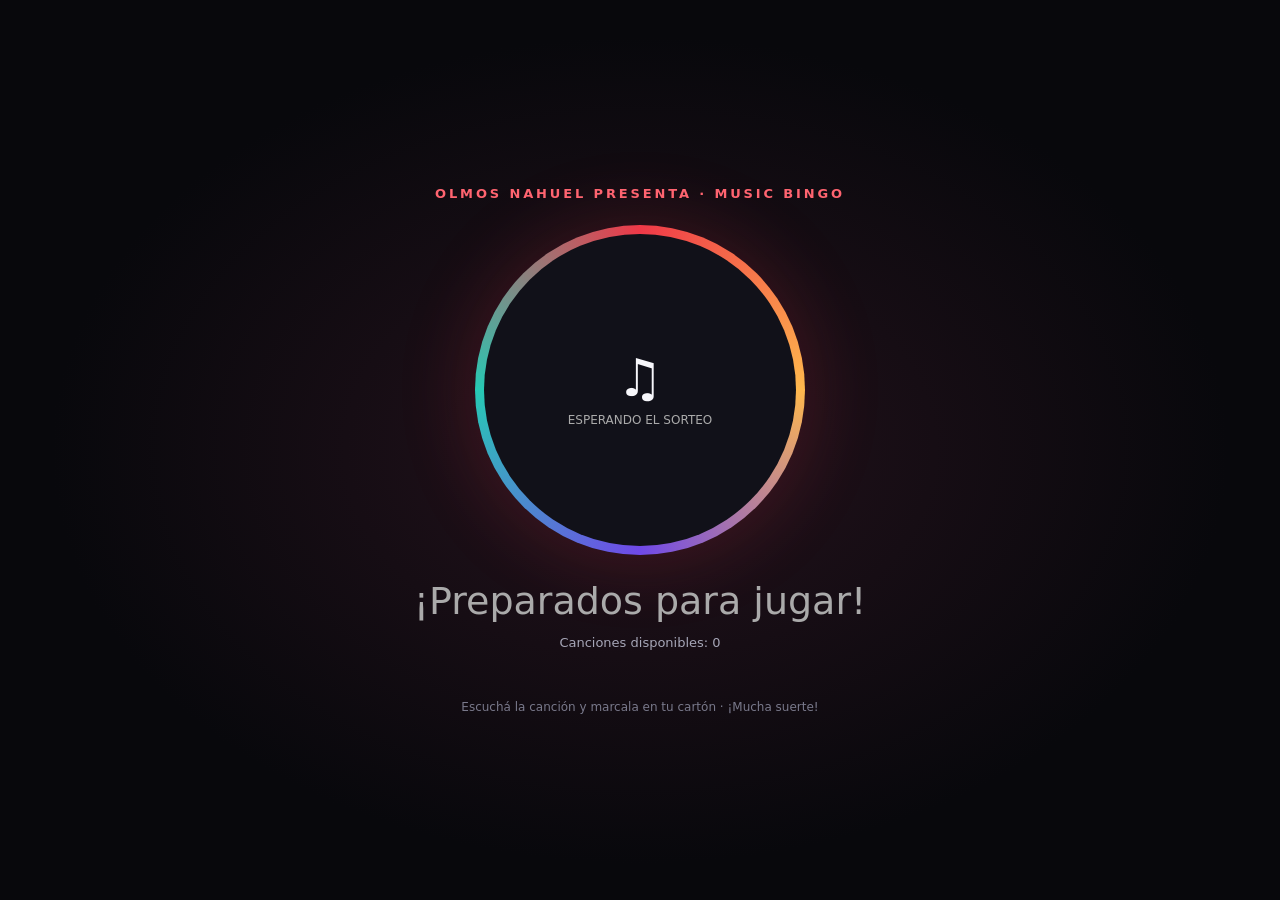
==== public.html @ e4d72422 "chore-c01-foundation-multifile-archive-26-tasks-32-tests" ====
<!doctype html><html lang="es"><head><meta charset="utf-8"><meta name="viewport" content="width=device-width,initial-scale=1"><title>Music Bingo — Pantalla pública</title><style> *{box-sizing:border-box}body{margin:0;background:radial-gradient(ellipse at center,#24121c 0,#08080c 65%);color:#f7f7fb;font:16px system-ui,Arial,sans-serif}.publicmode{min-height:100vh;display:grid;place-items:center;padding:25px;text-align:center}.publicbox{width:min(1100px,100%)}.brand{letter-spacing:.22em;color:#ff6470;font-weight:900;font-size:13px}.stage{margin:24px auto;width:min(330px,65vw);aspect-ratio:1;border-radius:50%;background:conic-gradient(#ef3948,#ffb84d,#7049e8,#27c9b4,#ef3948);padding:9px;box-shadow:0 0 80px #ef394833}.wheel{height:100%;border-radius:50%;background:#111119;display:flex;align-items:center;justify-content:center;flex-direction:column;padding:25px}.disc{font-size:52px}.wheel p{font-size:12px;color:#aaa;margin:5px}.title{font-size:clamp(30px,5vw,68px);line-height:1.08;margin:20px 0 8px}.artist{font-size:clamp(17px,2.4vw,30px);color:#c8c5d3}.hint{margin-top:30px;color:#79798b;font-size:12px}.history{display:flex;justify-content:center;gap:8px;flex-wrap:wrap;margin:20px auto;max-width:900px}.history span{border:1px solid #353543;border-radius:99px;padding:7px 11px;color:#c7c7d5;font-size:12px;background:#ffffff05}.count{color:#a6a6b7;font-size:13px;margin-top:12px}.waiting{color:#aaa;font-size:clamp(22px,3vw,38px);margin:10px}.pop{animation:pop .5s ease-out}@keyframes pop{from{transform:scale(.7);opacity:.3}to{transform:scale(1);opacity:1}}</style></head><body><div class="publicmode"><div class="publicbox"><div class="brand">OLMOS NAHUEL PRESENTA · MUSIC BINGO</div><div class="stage"><div class="wheel"><div class="disc">♫</div><p id="status">ESPERANDO EL SORTEO</p></div></div><div id="waiting" class="waiting">¡Preparados para jugar!</div><div id="result" style="display:none"><div id="title" class="title"></div><div id="artist" class="artist"></div></div><div id="count" class="count">Canciones disponibles: 0</div><div id="history" class="history"></div><div class="hint">Escuchá la canción y marcala en tu cartón · ¡Mucha suerte!</div></div></div><script>function esc(s){return String(s??'').replace(/[&<>"']/g,c=>({'&':'&amp;','<':'&lt;','>':'&gt;','"':'&quot;',"'":'&#39;'}[c]))}function handleState(d){if(!d||d.type!=='state')return;document.getElementById('count').textContent='Canciones disponibles: '+d.remaining+' · Sorteadas: '+d.drawn;const r=d.current;if(r&&r.title){document.getElementById('status').textContent=r.status==='played'?'CANCIÓN REGISTRADA':r.status==='void'?'INCIDENCIA REGISTRADA':'CANCIÓN SORTEADA';document.getElementById('waiting').style.display='none';document.getElementById('result').style.display='block';document.getElementById('title').textContent=r.title;document.getElementById('artist').textContent=r.artist||'Artista no especificado';document.getElementById('result').classList.add('pop')}else{document.getElementById('status').textContent='ESPERANDO EL SORTEO';document.getElementById('waiting').style.display='block';document.getElementById('waiting').textContent='¡Preparados para jugar!';document.getElementById('result').style.display='none'}document.getElementById('history').innerHTML=(d.history||[]).slice(-5).reverse().map(h=>'<span>'+esc(h.title)+'</span>').join('')}var TRANSPORT_KEY='music-bingo-dj-on';var ch=null;try{ch=new BroadcastChannel('music-bingo-dj-on');ch.onmessage=function(e){handleState(e.data)};}catch(e){ch=null;}try{window.addEventListener('storage',function(e){if(!e||e.key!==TRANSPORT_KEY)return;try{handleState(JSON.parse(e.newValue));}catch(_){}});}catch(e){}try{if(window.localStorage){var raw=window.localStorage.getItem(TRANSPORT_KEY);if(raw){handleState(JSON.parse(raw));}}}catch(e){}window.addEventListener('keydown',e=>{if(e.key==='Escape')document.exitFullscreen?.()});</script></body></html>
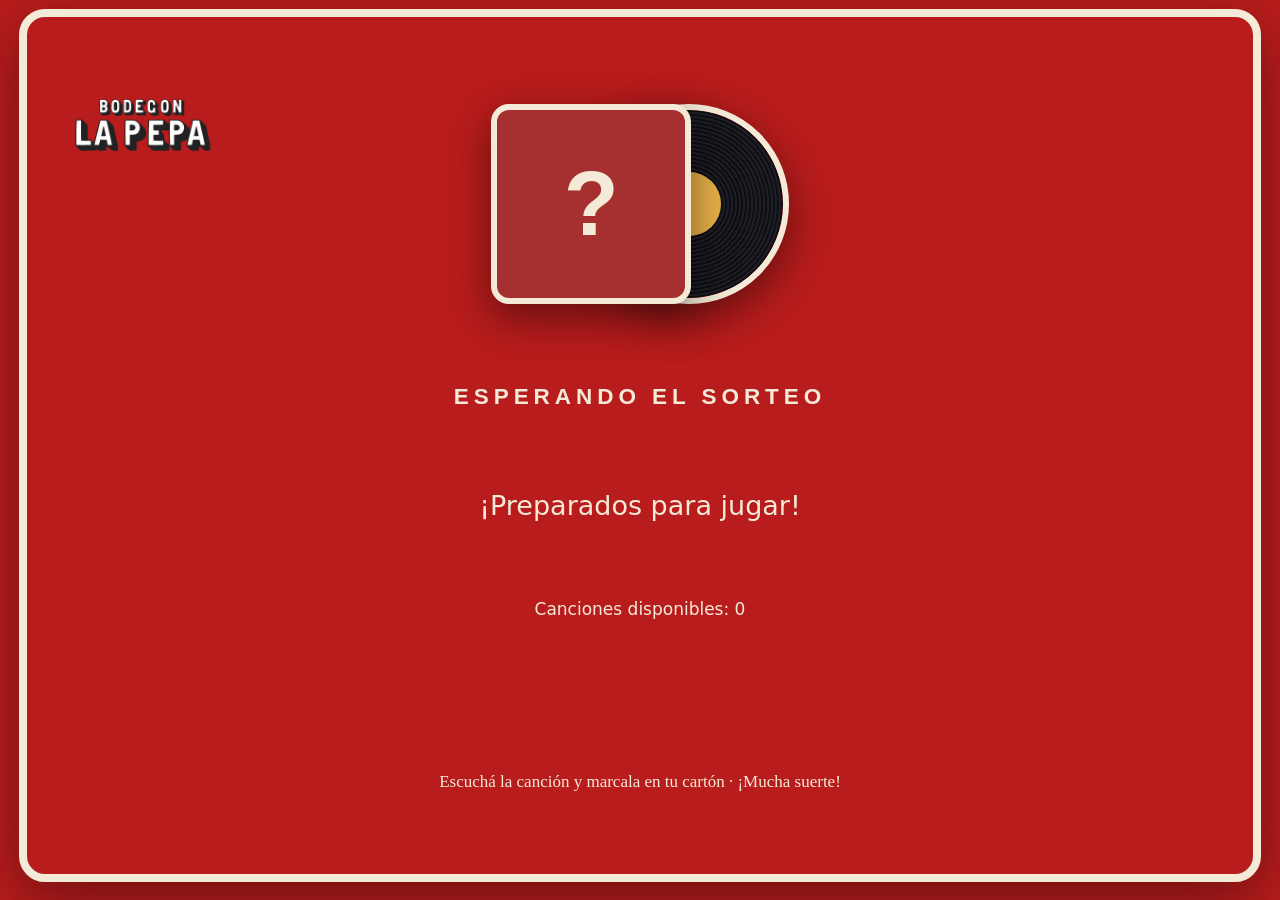
==== commit ea599805: "chore(c-14): archive public-visual-la-pepa - La Pepa reskin + 5 fix rounds, 268 tests" ====
--- a/public.html
+++ b/public.html
@@ -1 +1,62 @@
-<!doctype html><html lang="es"><head><meta charset="utf-8"><meta name="viewport" content="width=device-width,initial-scale=1"><title>Music Bingo — Pantalla pública</title><style> *{box-sizing:border-box}body{margin:0;background:radial-gradient(ellipse at center,#24121c 0,#08080c 65%);color:#f7f7fb;font:16px system-ui,Arial,sans-serif}.publicmode{min-height:100vh;display:grid;place-items:center;padding:25px;text-align:center}.publicbox{width:min(1100px,100%)}.brand{letter-spacing:.22em;color:#ff6470;font-weight:900;font-size:13px}.stage{margin:24px auto;width:min(330px,65vw);aspect-ratio:1;border-radius:50%;background:conic-gradient(#ef3948,#ffb84d,#7049e8,#27c9b4,#ef3948);padding:9px;box-shadow:0 0 80px #ef394833}.wheel{height:100%;border-radius:50%;background:#111119;display:flex;align-items:center;justify-content:center;flex-direction:column;padding:25px}.disc{font-size:52px}.wheel p{font-size:12px;color:#aaa;margin:5px}.title{font-size:clamp(30px,5vw,68px);line-height:1.08;margin:20px 0 8px}.artist{font-size:clamp(17px,2.4vw,30px);color:#c8c5d3}.hint{margin-top:30px;color:#79798b;font-size:12px}.history{display:flex;justify-content:center;gap:8px;flex-wrap:wrap;margin:20px auto;max-width:900px}.history span{border:1px solid #353543;border-radius:99px;padding:7px 11px;color:#c7c7d5;font-size:12px;background:#ffffff05}.count{color:#a6a6b7;font-size:13px;margin-top:12px}.waiting{color:#aaa;font-size:clamp(22px,3vw,38px);margin:10px}.pop{animation:pop .5s ease-out}@keyframes pop{from{transform:scale(.7);opacity:.3}to{transform:scale(1);opacity:1}}</style></head><body><div class="publicmode"><div class="publicbox"><div class="brand">OLMOS NAHUEL PRESENTA · MUSIC BINGO</div><div class="stage"><div class="wheel"><div class="disc">♫</div><p id="status">ESPERANDO EL SORTEO</p></div></div><div id="waiting" class="waiting">¡Preparados para jugar!</div><div id="result" style="display:none"><div id="title" class="title"></div><div id="artist" class="artist"></div></div><div id="count" class="count">Canciones disponibles: 0</div><div id="history" class="history"></div><div class="hint">Escuchá la canción y marcala en tu cartón · ¡Mucha suerte!</div></div></div><script>function esc(s){return String(s??'').replace(/[&<>"']/g,c=>({'&':'&amp;','<':'&lt;','>':'&gt;','"':'&quot;',"'":'&#39;'}[c]))}function handleState(d){if(!d||d.type!=='state')return;document.getElementById('count').textContent='Canciones disponibles: '+d.remaining+' · Sorteadas: '+d.drawn;const r=d.current;if(r&&r.title){document.getElementById('status').textContent=r.status==='played'?'CANCIÓN REGISTRADA':r.status==='void'?'INCIDENCIA REGISTRADA':'CANCIÓN SORTEADA';document.getElementById('waiting').style.display='none';document.getElementById('result').style.display='block';document.getElementById('title').textContent=r.title;document.getElementById('artist').textContent=r.artist||'Artista no especificado';document.getElementById('result').classList.add('pop')}else{document.getElementById('status').textContent='ESPERANDO EL SORTEO';document.getElementById('waiting').style.display='block';document.getElementById('waiting').textContent='¡Preparados para jugar!';document.getElementById('result').style.display='none'}document.getElementById('history').innerHTML=(d.history||[]).slice(-5).reverse().map(h=>'<span>'+esc(h.title)+'</span>').join('')}var TRANSPORT_KEY='music-bingo-dj-on';var ch=null;try{ch=new BroadcastChannel('music-bingo-dj-on');ch.onmessage=function(e){handleState(e.data)};}catch(e){ch=null;}try{window.addEventListener('storage',function(e){if(!e||e.key!==TRANSPORT_KEY)return;try{handleState(JSON.parse(e.newValue));}catch(_){}});}catch(e){}try{if(window.localStorage){var raw=window.localStorage.getItem(TRANSPORT_KEY);if(raw){handleState(JSON.parse(raw));}}}catch(e){}window.addEventListener('keydown',e=>{if(e.key==='Escape')document.exitFullscreen?.()});</script></body></html>+<!doctype html><html lang="es"><head><meta charset="utf-8"><meta name="viewport" content="width=device-width,initial-scale=1"><title>Music Bingo — Pantalla pública</title><style>:root{--pepa-red:#B91C1C;--pepa-cream:#F3EAD8;--pepa-gold:#E8B04B;--pepa-ink:#2B1210}*{box-sizing:border-box}html,body{height:100%}body{margin:0;background:var(--pepa-red);color:var(--pepa-cream);font:16px system-ui,-apple-system,Segoe UI,Roboto,Arial,sans-serif;overflow:hidden}.publicmode{height:100vh;height:100dvh;max-height:100vh;max-height:100dvh;overflow:hidden;display:flex;flex-direction:column;align-items:stretch;padding:1vh 1.5vw;text-align:center}.pepa-frame{position:relative;flex:1;min-height:0;width:100%;height:100%;max-height:97vh;overflow:hidden;display:flex;flex-direction:column;align-items:center;justify-content:space-evenly;border:8px solid var(--pepa-cream);border-radius:26px;padding:clamp(8px,1.2vh,18px) clamp(12px,2.2vw,24px) clamp(8px,1.2vh,18px);background:var(--pepa-red);box-shadow:0 18px 60px #0006}.pepa-logo{position:absolute;top:clamp(8px,1.5vh,16px);left:clamp(10px,1.8vw,20px);z-index:3;isolation:isolate;text-align:left}.pepa-logo img{height:clamp(150px,21vh,240px);max-width:min(420px,30vw);display:block;margin:0}.pepa-logo img[hidden]{display:none!important}.pepa-logo-fallback{display:none;font-family:Impact,'Arial Narrow Bold','Franklin Gothic Heavy',sans-serif;font-weight:900;letter-spacing:.12em;font-size:clamp(22px,3.4vw,40px);color:var(--pepa-cream)}.pepa-stage{position:relative;display:flex;align-items:center;justify-content:center;flex-wrap:nowrap;width:min(500px,90%);margin:clamp(2px,.6vh,8px) auto}.pepa-cover{position:relative;z-index:2;width:min(200px,32vw,24vh);aspect-ratio:1;border-radius:18px;display:grid;place-items:center;font-family:Impact,'Arial Narrow Bold','Franklin Gothic Heavy',sans-serif;font-size:clamp(56px,10vh,96px);font-weight:900;color:var(--pepa-cream);background:hsl(0,55%,42%);border:6px solid var(--pepa-cream);box-shadow:0 14px 44px #0007;flex:none}.pepa-vinyl{position:relative;z-index:1;width:min(200px,32vw,24vh);aspect-ratio:1;flex:none;margin-left:min(-48px,-8vw);border-radius:50%;overflow:hidden;display:flex;flex-direction:column;align-items:center;justify-content:center;gap:6px;border:6px solid var(--pepa-cream);box-shadow:0 14px 44px #0007}.pepa-grooves{position:absolute;inset:0;border-radius:50%;background:repeating-radial-gradient(circle at center,#0e0e13 0 2px,#1e1e27 2px 4px)}.pepa-vinyl .pepa-label{position:relative;z-index:2;width:34%;aspect-ratio:1;border-radius:50%;background:var(--pepa-gold);display:grid;place-items:center;color:var(--pepa-ink);font-weight:900;font-size:clamp(20px,3.5vh,32px)}.status{font-family:Impact,Arial Narrow Bold,Franklin Gothic Heavy,sans-serif;font-weight:900;letter-spacing:.22em;color:var(--pepa-cream);font-size:clamp(16px,2.5vh,30px);margin:clamp(1px,.4vh,5px) 0;min-height:1.2em}.pepa-vinyl.spin .pepa-grooves{animation:pepa-spin 1.1s linear infinite}@keyframes pepa-spin{to{transform:rotate(360deg)}}.title{font-family:Impact,'Arial Narrow Bold','Franklin Gothic Heavy',sans-serif;font-weight:900;font-size:clamp(64px,10.5vh,144px);line-height:1.02;margin:clamp(2px,.5vh,8px) 0 0;color:var(--pepa-cream);max-width:100%;overflow:hidden}.artist{font-family:Impact,'Arial Narrow Bold','Franklin Gothic Heavy',sans-serif;font-weight:900;font-size:clamp(32px,5.2vh,72px);color:var(--pepa-cream);margin:0}.hint{margin-top:clamp(2px,.6vh,8px);color:var(--pepa-cream);font-size:clamp(13px,1.9vh,17px);font-family:'Segoe Print','Comic Sans MS',cursive}.history{display:flex;justify-content:center;gap:8px;flex-wrap:wrap;margin:clamp(2px,.6vh,8px) auto 0;max-width:900px;max-height:10vh;overflow:hidden}.history span{border:1px solid var(--pepa-cream);border-radius:99px;padding:clamp(4px,.8vh,10px) clamp(10px,1.6vw,18px);color:var(--pepa-ink);font-size:clamp(14px,2.1vh,19px);background:var(--pepa-cream)}.count{color:var(--pepa-cream);font-size:clamp(13px,1.9vh,17px);margin-top:clamp(1px,.4vh,6px)}.waiting{color:var(--pepa-cream);font-size:clamp(20px,3vh,36px);margin:clamp(1px,.4vh,6px)}.pop{animation:pop .5s ease-out}@keyframes pop{from{transform:scale(.7);opacity:.3}to{transform:scale(1);opacity:1}}@media (max-width:640px){.pepa-cover,.pepa-vinyl{width:min(150px,38vw,22vh)}.pepa-vinyl{margin-left:min(-32px,-8vw)}}@media (prefers-reduced-motion:reduce){.pepa-vinyl.spin .pepa-grooves{animation:none}.pop{animation:none}}</style></head><body><div class="publicmode"><div class="pepa-frame"><div class="pepa-logo"><img src="assets/logo-la-pepa.png" alt="Bodegón La Pepa" onerror="this.setAttribute('hidden','');this.style.display='none';var f=document.getElementById('pepaLogoFallback');if(f){f.style.display='block';f.removeAttribute('hidden')}"><div id="pepaLogoFallback" class="pepa-logo-fallback" hidden>BODEGÓN LA PEPA</div></div><div class="pepa-stage"><div id="cover" class="pepa-cover" data-cover-for="">?</div><div id="vinyl" class="pepa-vinyl"><div class="pepa-grooves" aria-hidden="true"></div><div class="pepa-label" aria-hidden="true"></div></div></div><div id="status" class="status">ESPERANDO EL SORTEO</div><div id="waiting" class="waiting">¡Preparados para jugar!</div><div id="result" style="display:none"><div id="title" class="title"></div><div id="artist" class="artist"></div></div><div id="count" class="count">Canciones disponibles: 0</div><div id="history" class="history"></div><div id="hint" class="hint">Escuchá la canción y marcala en tu cartón · ¡Mucha suerte!</div></div></div><script>function esc(s){return String(s??'').replace(/[&<>"']/g,c=>({'&':'&amp;','<':'&lt;','>':'&gt;','"':'&quot;',"'":'&#39;'}[c]))}var TRANSPORT_KEY='music-bingo-dj-on';
+var CABIN_MESSAGE='Buscando el tema en cabina…';
+var IDLE_MESSAGE='¡Preparados para jugar!';
+var UPGRADE_MESSAGE='Para ver el sorteo en vivo, abrí esta pantalla en Chrome o Edge actualizado.';
+var lastKey=null;
+function pepaHue(id){var h=0;
+var s=String(id||'');
+for(var i=0;i<s.length;i++){h=((h*31)+s.charCodeAt(i))>>>0;
+}return h%360;
+}function pepaInitial(title){var t=String(title||'').trim();
+for(var i=0;i<t.length;i++){var c=t.charAt(i);
+if(/[A-Za-z0-9ÁÉÍÓÚÜÑáéíóúüñ]/.test(c)){return c.toUpperCase();
+}}return '?';
+}function coverForInline(song){var id=song&&song.id?String(song.id):'';
+var ti=song&&song.title?String(song.title):'';
+var hue=pepaHue(id||ti||'pepa');
+return {hue:hue,background:'hsl('+hue+',55%,42%)',initial:pepaInitial(ti)};}function setSpin(on){try{var v=document.getElementById('vinyl');
+if(!v||!v.classList){return;
+}if(on){if(v.classList.add){v.classList.add('spin');
+}}else{if(v.classList.remove){v.classList.remove('spin');
+}}}catch(_){}}function paintCover(song){try{var c=document.getElementById('cover');
+if(!c){return;
+}var d=coverForInline(song||{});
+c.textContent=d.initial;
+try{c.style.background=d.background;
+}catch(_){}try{if(c.setAttribute){c.setAttribute('data-cover-for',(song&&song.id)?String(song.id):'');
+}}catch(_){}}catch(_){}}function phaseOf(d){return d.phase||(d.current&&d.current.title?'reveal':'idle');
+}function renderKey(d,phase){var c=d.current||{};return phase+'|'+(c.id||c.title||'')+'|'+(d.remaining||0)+'/'+(d.drawn||0)+'|'+JSON.stringify((d.history||[]).map(function(h){return [h.title,h.status];
+}));
+}function handleState(d){if(!d||d.type!=='state')return;
+var phase=phaseOf(d);
+var key=renderKey(d,phase);
+if(key===lastKey)return;lastKey=key;document.getElementById('count').textContent='Canciones disponibles: '+d.remaining+' · Sorteadas: '+d.drawn;document.getElementById('history').innerHTML=(d.history||[]).slice(-5).reverse().map(function(h){return '<span>'+esc(h.title)+'</span>';
+}).join('');
+if(phase==='spinning'){document.getElementById('status').textContent='SORTEANDO…';
+var w=document.getElementById('waiting');
+w.style.display='block';w.textContent=CABIN_MESSAGE;document.getElementById('result').style.display='none';setSpin(true);
+paintCover(null);
+}else if(phase==='reveal'&&d.current&&d.current.title){document.getElementById('status').textContent='';document.getElementById('waiting').style.display='none';document.getElementById('result').style.display='block';document.getElementById('title').textContent=d.current.title;document.getElementById('artist').textContent=d.current.artist||'Artista no especificado';document.getElementById('result').classList.add('pop');
+setSpin(false);
+paintCover(d.current);
+}else{document.getElementById('status').textContent='ESPERANDO EL SORTEO';
+var w2=document.getElementById('waiting');
+w2.style.display='block';w2.textContent=IDLE_MESSAGE;document.getElementById('result').style.display='none';setSpin(false);
+paintCover(null);
+}}var ch=null;
+var hasBC=false;
+try{ch=new BroadcastChannel('music-bingo-dj-on');
+ch.onmessage=function(e){handleState(e.data);
+};hasBC=true;
+}catch(e){ch=null;
+}var hasStore=false;
+try{hasStore=!!(window.localStorage);
+}catch(e){}if(!hasBC&&!hasStore){try{document.getElementById('hint').textContent=UPGRADE_MESSAGE;
+}catch(e){}}try{window.addEventListener('storage',function(e){if(!e||e.key!==TRANSPORT_KEY)return;
+try{handleState(JSON.parse(e.newValue));
+}catch(_){}});
+}catch(e){}try{if(window.localStorage){var raw=window.localStorage.getItem(TRANSPORT_KEY);
+if(raw){handleState(JSON.parse(raw));
+}}}catch(e){}window.addEventListener('keydown',function(e){if(e.key==='Escape'&&document.exitFullscreen){document.exitFullscreen();
+}});
+</script></body></html>
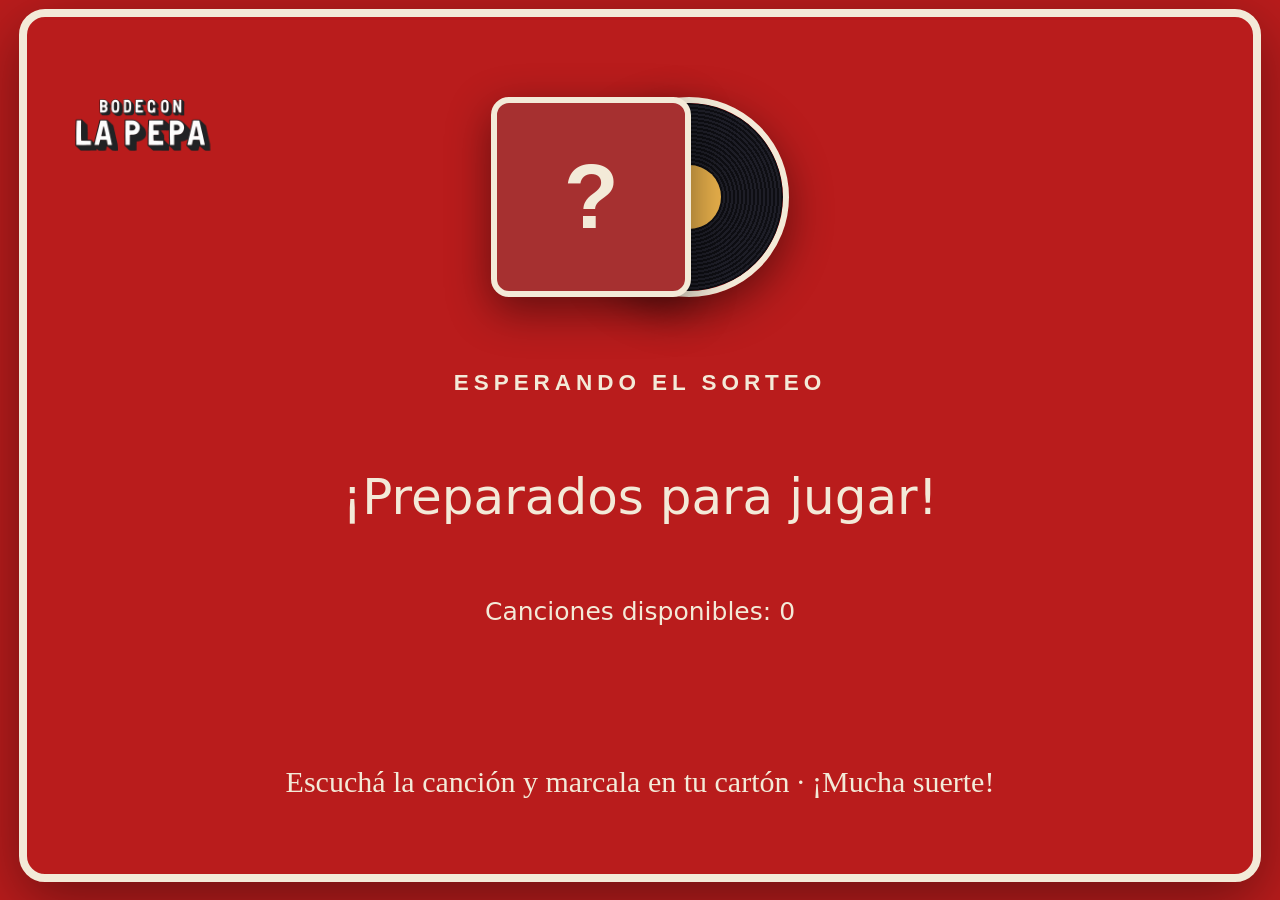
==== commit 32be569a: "Final v1 con servidor node" ====
--- a/public.html
+++ b/public.html
@@ -1,62 +1,482 @@
-<!doctype html><html lang="es"><head><meta charset="utf-8"><meta name="viewport" content="width=device-width,initial-scale=1"><title>Music Bingo — Pantalla pública</title><style>:root{--pepa-red:#B91C1C;--pepa-cream:#F3EAD8;--pepa-gold:#E8B04B;--pepa-ink:#2B1210}*{box-sizing:border-box}html,body{height:100%}body{margin:0;background:var(--pepa-red);color:var(--pepa-cream);font:16px system-ui,-apple-system,Segoe UI,Roboto,Arial,sans-serif;overflow:hidden}.publicmode{height:100vh;height:100dvh;max-height:100vh;max-height:100dvh;overflow:hidden;display:flex;flex-direction:column;align-items:stretch;padding:1vh 1.5vw;text-align:center}.pepa-frame{position:relative;flex:1;min-height:0;width:100%;height:100%;max-height:97vh;overflow:hidden;display:flex;flex-direction:column;align-items:center;justify-content:space-evenly;border:8px solid var(--pepa-cream);border-radius:26px;padding:clamp(8px,1.2vh,18px) clamp(12px,2.2vw,24px) clamp(8px,1.2vh,18px);background:var(--pepa-red);box-shadow:0 18px 60px #0006}.pepa-logo{position:absolute;top:clamp(8px,1.5vh,16px);left:clamp(10px,1.8vw,20px);z-index:3;isolation:isolate;text-align:left}.pepa-logo img{height:clamp(150px,21vh,240px);max-width:min(420px,30vw);display:block;margin:0}.pepa-logo img[hidden]{display:none!important}.pepa-logo-fallback{display:none;font-family:Impact,'Arial Narrow Bold','Franklin Gothic Heavy',sans-serif;font-weight:900;letter-spacing:.12em;font-size:clamp(22px,3.4vw,40px);color:var(--pepa-cream)}.pepa-stage{position:relative;display:flex;align-items:center;justify-content:center;flex-wrap:nowrap;width:min(500px,90%);margin:clamp(2px,.6vh,8px) auto}.pepa-cover{position:relative;z-index:2;width:min(200px,32vw,24vh);aspect-ratio:1;border-radius:18px;display:grid;place-items:center;font-family:Impact,'Arial Narrow Bold','Franklin Gothic Heavy',sans-serif;font-size:clamp(56px,10vh,96px);font-weight:900;color:var(--pepa-cream);background:hsl(0,55%,42%);border:6px solid var(--pepa-cream);box-shadow:0 14px 44px #0007;flex:none}.pepa-vinyl{position:relative;z-index:1;width:min(200px,32vw,24vh);aspect-ratio:1;flex:none;margin-left:min(-48px,-8vw);border-radius:50%;overflow:hidden;display:flex;flex-direction:column;align-items:center;justify-content:center;gap:6px;border:6px solid var(--pepa-cream);box-shadow:0 14px 44px #0007}.pepa-grooves{position:absolute;inset:0;border-radius:50%;background:repeating-radial-gradient(circle at center,#0e0e13 0 2px,#1e1e27 2px 4px)}.pepa-vinyl .pepa-label{position:relative;z-index:2;width:34%;aspect-ratio:1;border-radius:50%;background:var(--pepa-gold);display:grid;place-items:center;color:var(--pepa-ink);font-weight:900;font-size:clamp(20px,3.5vh,32px)}.status{font-family:Impact,Arial Narrow Bold,Franklin Gothic Heavy,sans-serif;font-weight:900;letter-spacing:.22em;color:var(--pepa-cream);font-size:clamp(16px,2.5vh,30px);margin:clamp(1px,.4vh,5px) 0;min-height:1.2em}.pepa-vinyl.spin .pepa-grooves{animation:pepa-spin 1.1s linear infinite}@keyframes pepa-spin{to{transform:rotate(360deg)}}.title{font-family:Impact,'Arial Narrow Bold','Franklin Gothic Heavy',sans-serif;font-weight:900;font-size:clamp(64px,10.5vh,144px);line-height:1.02;margin:clamp(2px,.5vh,8px) 0 0;color:var(--pepa-cream);max-width:100%;overflow:hidden}.artist{font-family:Impact,'Arial Narrow Bold','Franklin Gothic Heavy',sans-serif;font-weight:900;font-size:clamp(32px,5.2vh,72px);color:var(--pepa-cream);margin:0}.hint{margin-top:clamp(2px,.6vh,8px);color:var(--pepa-cream);font-size:clamp(13px,1.9vh,17px);font-family:'Segoe Print','Comic Sans MS',cursive}.history{display:flex;justify-content:center;gap:8px;flex-wrap:wrap;margin:clamp(2px,.6vh,8px) auto 0;max-width:900px;max-height:10vh;overflow:hidden}.history span{border:1px solid var(--pepa-cream);border-radius:99px;padding:clamp(4px,.8vh,10px) clamp(10px,1.6vw,18px);color:var(--pepa-ink);font-size:clamp(14px,2.1vh,19px);background:var(--pepa-cream)}.count{color:var(--pepa-cream);font-size:clamp(13px,1.9vh,17px);margin-top:clamp(1px,.4vh,6px)}.waiting{color:var(--pepa-cream);font-size:clamp(20px,3vh,36px);margin:clamp(1px,.4vh,6px)}.pop{animation:pop .5s ease-out}@keyframes pop{from{transform:scale(.7);opacity:.3}to{transform:scale(1);opacity:1}}@media (max-width:640px){.pepa-cover,.pepa-vinyl{width:min(150px,38vw,22vh)}.pepa-vinyl{margin-left:min(-32px,-8vw)}}@media (prefers-reduced-motion:reduce){.pepa-vinyl.spin .pepa-grooves{animation:none}.pop{animation:none}}</style></head><body><div class="publicmode"><div class="pepa-frame"><div class="pepa-logo"><img src="assets/logo-la-pepa.png" alt="Bodegón La Pepa" onerror="this.setAttribute('hidden','');this.style.display='none';var f=document.getElementById('pepaLogoFallback');if(f){f.style.display='block';f.removeAttribute('hidden')}"><div id="pepaLogoFallback" class="pepa-logo-fallback" hidden>BODEGÓN LA PEPA</div></div><div class="pepa-stage"><div id="cover" class="pepa-cover" data-cover-for="">?</div><div id="vinyl" class="pepa-vinyl"><div class="pepa-grooves" aria-hidden="true"></div><div class="pepa-label" aria-hidden="true"></div></div></div><div id="status" class="status">ESPERANDO EL SORTEO</div><div id="waiting" class="waiting">¡Preparados para jugar!</div><div id="result" style="display:none"><div id="title" class="title"></div><div id="artist" class="artist"></div></div><div id="count" class="count">Canciones disponibles: 0</div><div id="history" class="history"></div><div id="hint" class="hint">Escuchá la canción y marcala en tu cartón · ¡Mucha suerte!</div></div></div><script>function esc(s){return String(s??'').replace(/[&<>"']/g,c=>({'&':'&amp;','<':'&lt;','>':'&gt;','"':'&quot;',"'":'&#39;'}[c]))}var TRANSPORT_KEY='music-bingo-dj-on';
-var CABIN_MESSAGE='Buscando el tema en cabina…';
-var IDLE_MESSAGE='¡Preparados para jugar!';
-var UPGRADE_MESSAGE='Para ver el sorteo en vivo, abrí esta pantalla en Chrome o Edge actualizado.';
-var lastKey=null;
-function pepaHue(id){var h=0;
-var s=String(id||'');
-for(var i=0;i<s.length;i++){h=((h*31)+s.charCodeAt(i))>>>0;
-}return h%360;
-}function pepaInitial(title){var t=String(title||'').trim();
-for(var i=0;i<t.length;i++){var c=t.charAt(i);
-if(/[A-Za-z0-9ÁÉÍÓÚÜÑáéíóúüñ]/.test(c)){return c.toUpperCase();
-}}return '?';
-}function coverForInline(song){var id=song&&song.id?String(song.id):'';
-var ti=song&&song.title?String(song.title):'';
-var hue=pepaHue(id||ti||'pepa');
-return {hue:hue,background:'hsl('+hue+',55%,42%)',initial:pepaInitial(ti)};}function setSpin(on){try{var v=document.getElementById('vinyl');
-if(!v||!v.classList){return;
-}if(on){if(v.classList.add){v.classList.add('spin');
-}}else{if(v.classList.remove){v.classList.remove('spin');
-}}}catch(_){}}function paintCover(song){try{var c=document.getElementById('cover');
-if(!c){return;
-}var d=coverForInline(song||{});
-c.textContent=d.initial;
-try{c.style.background=d.background;
-}catch(_){}try{if(c.setAttribute){c.setAttribute('data-cover-for',(song&&song.id)?String(song.id):'');
-}}catch(_){}}catch(_){}}function phaseOf(d){return d.phase||(d.current&&d.current.title?'reveal':'idle');
-}function renderKey(d,phase){var c=d.current||{};return phase+'|'+(c.id||c.title||'')+'|'+(d.remaining||0)+'/'+(d.drawn||0)+'|'+JSON.stringify((d.history||[]).map(function(h){return [h.title,h.status];
-}));
-}function handleState(d){if(!d||d.type!=='state')return;
-var phase=phaseOf(d);
-var key=renderKey(d,phase);
-if(key===lastKey)return;lastKey=key;document.getElementById('count').textContent='Canciones disponibles: '+d.remaining+' · Sorteadas: '+d.drawn;document.getElementById('history').innerHTML=(d.history||[]).slice(-5).reverse().map(function(h){return '<span>'+esc(h.title)+'</span>';
-}).join('');
-if(phase==='spinning'){document.getElementById('status').textContent='SORTEANDO…';
-var w=document.getElementById('waiting');
-w.style.display='block';w.textContent=CABIN_MESSAGE;document.getElementById('result').style.display='none';setSpin(true);
-paintCover(null);
-}else if(phase==='reveal'&&d.current&&d.current.title){document.getElementById('status').textContent='';document.getElementById('waiting').style.display='none';document.getElementById('result').style.display='block';document.getElementById('title').textContent=d.current.title;document.getElementById('artist').textContent=d.current.artist||'Artista no especificado';document.getElementById('result').classList.add('pop');
-setSpin(false);
-paintCover(d.current);
-}else{document.getElementById('status').textContent='ESPERANDO EL SORTEO';
-var w2=document.getElementById('waiting');
-w2.style.display='block';w2.textContent=IDLE_MESSAGE;document.getElementById('result').style.display='none';setSpin(false);
-paintCover(null);
-}}var ch=null;
-var hasBC=false;
-try{ch=new BroadcastChannel('music-bingo-dj-on');
-ch.onmessage=function(e){handleState(e.data);
-};hasBC=true;
-}catch(e){ch=null;
-}var hasStore=false;
-try{hasStore=!!(window.localStorage);
-}catch(e){}if(!hasBC&&!hasStore){try{document.getElementById('hint').textContent=UPGRADE_MESSAGE;
-}catch(e){}}try{window.addEventListener('storage',function(e){if(!e||e.key!==TRANSPORT_KEY)return;
-try{handleState(JSON.parse(e.newValue));
-}catch(_){}});
-}catch(e){}try{if(window.localStorage){var raw=window.localStorage.getItem(TRANSPORT_KEY);
-if(raw){handleState(JSON.parse(raw));
-}}}catch(e){}window.addEventListener('keydown',function(e){if(e.key==='Escape'&&document.exitFullscreen){document.exitFullscreen();
-}});
-</script></body></html>+<!doctype html>
+<html lang="es">
+
+<head>
+    <meta charset="utf-8">
+    <meta name="viewport" content="width=device-width,initial-scale=1">
+    <title>Music Bingo — Pantalla pública</title>
+    <style>
+        :root {
+            --pepa-red: #B91C1C;
+            --pepa-cream: #F3EAD8;
+            --pepa-gold: #E8B04B;
+            --pepa-ink: #2B1210
+        }
+
+        * {
+            box-sizing: border-box
+        }
+
+        html,
+        body {
+            height: 100%
+        }
+
+        body {
+            margin: 0;
+            background: var(--pepa-red);
+            color: var(--pepa-cream);
+            font: 16px system-ui, -apple-system, Segoe UI, Roboto, Arial, sans-serif;
+            overflow: hidden
+        }
+
+        .publicmode {
+            height: 100vh;
+            height: 100dvh;
+            max-height: 100vh;
+            max-height: 100dvh;
+            overflow: hidden;
+            display: flex;
+            flex-direction: column;
+            align-items: stretch;
+            padding: 1vh 1.5vw;
+            text-align: center
+        }
+
+        .pepa-frame {
+            position: relative;
+            flex: 1;
+            min-height: 0;
+            width: 100%;
+            height: 100%;
+            max-height: 97vh;
+            overflow: hidden;
+            display: flex;
+            flex-direction: column;
+            align-items: center;
+            justify-content: space-evenly;
+            border: 8px solid var(--pepa-cream);
+            border-radius: 26px;
+            padding: clamp(8px, 1.2vh, 18px) clamp(12px, 2.2vw, 24px) clamp(8px, 1.2vh, 18px);
+            background: var(--pepa-red);
+            box-shadow: 0 18px 60px #0006
+        }
+
+        .pepa-logo {
+            position: absolute;
+            top: clamp(8px, 1.5vh, 16px);
+            left: clamp(10px, 1.8vw, 20px);
+            z-index: 3;
+            isolation: isolate;
+            text-align: left
+        }
+
+        .pepa-logo img {
+            height: clamp(150px, 21vh, 240px);
+            max-width: min(420px, 30vw);
+            display: block;
+            margin: 0
+        }
+
+        .pepa-logo img[hidden] {
+            display: none !important
+        }
+
+        .pepa-logo-fallback {
+            display: none;
+            font-family: Impact, 'Arial Narrow Bold', 'Franklin Gothic Heavy', sans-serif;
+            font-weight: 900;
+            letter-spacing: .12em;
+            font-size: clamp(22px, 3.4vw, 40px);
+            color: var(--pepa-cream)
+        }
+
+        .pepa-stage {
+            position: relative;
+            display: flex;
+            align-items: center;
+            justify-content: center;
+            flex-wrap: nowrap;
+            width: min(500px, 90%);
+            margin: clamp(2px, .6vh, 8px) auto
+        }
+
+        .pepa-cover {
+            position: relative;
+            z-index: 2;
+            width: min(200px, 32vw, 24vh);
+            aspect-ratio: 1;
+            border-radius: 18px;
+            display: grid;
+            place-items: center;
+            font-family: Impact, 'Arial Narrow Bold', 'Franklin Gothic Heavy', sans-serif;
+            font-size: clamp(56px, 10vh, 96px);
+            font-weight: 900;
+            color: var(--pepa-cream);
+            background: hsl(0, 55%, 42%);
+            border: 6px solid var(--pepa-cream);
+            box-shadow: 0 14px 44px #0007;
+            flex: none
+        }
+
+        .pepa-cover img {
+            width: 100%;
+            height: 100%;
+            object-fit: cover;
+            border-radius: 12px;
+            display: block
+        }
+
+        .pepa-vinyl {
+            position: relative;
+            z-index: 1;
+            width: min(200px, 32vw, 24vh);
+            aspect-ratio: 1;
+            flex: none;
+            margin-left: min(-48px, -8vw);
+            border-radius: 50%;
+            overflow: hidden;
+            display: flex;
+            flex-direction: column;
+            align-items: center;
+            justify-content: center;
+            gap: 6px;
+            border: 6px solid var(--pepa-cream);
+            box-shadow: 0 14px 44px #0007
+        }
+
+        .pepa-grooves {
+            position: absolute;
+            inset: 0;
+            border-radius: 50%;
+            background: repeating-radial-gradient(circle at center, #0e0e13 0 2px, #1e1e27 2px 4px)
+        }
+
+        .pepa-vinyl .pepa-label {
+            position: relative;
+            z-index: 2;
+            width: 34%;
+            aspect-ratio: 1;
+            border-radius: 50%;
+            background: var(--pepa-gold);
+            display: grid;
+            place-items: center;
+            color: var(--pepa-ink);
+            font-weight: 900;
+            font-size: clamp(20px, 3.5vh, 32px)
+        }
+
+        .status {
+            font-family: Impact, Arial Narrow Bold, Franklin Gothic Heavy, sans-serif;
+            font-weight: 900;
+            letter-spacing: .22em;
+            color: var(--pepa-cream);
+            font-size: clamp(16px, 2.5vh, 30px);
+            margin: clamp(1px, .4vh, 5px) 0;
+            min-height: 1.2em
+        }
+
+        .pepa-vinyl.spin .pepa-grooves {
+            animation: pepa-spin 1.1s linear infinite
+        }
+
+        @keyframes pepa-spin {
+            to {
+                transform: rotate(360deg)
+            }
+        }
+
+        .title {
+            font-family: Impact, 'Arial Narrow Bold', 'Franklin Gothic Heavy', sans-serif;
+            font-weight: 900;
+            font-size: clamp(64px, 10.5vh, 144px);
+            line-height: 1.02;
+            margin: clamp(2px, .5vh, 8px) 0 0;
+            color: var(--pepa-cream);
+            max-width: 100%;
+            overflow: hidden
+        }
+
+        .artist {
+            font-family: Impact, 'Arial Narrow Bold', 'Franklin Gothic Heavy', sans-serif;
+            font-weight: 900;
+            font-size: clamp(32px, 5.2vh, 72px);
+            color: var(--pepa-cream);
+            margin: 0
+        }
+
+        .hint {
+            margin-top: clamp(2px, .6vh, 8px);
+            color: var(--pepa-cream);
+            font-size: clamp(30px, 1.9vh, 17px);
+            font-family: 'Segoe Print', 'Comic Sans MS', cursive
+        }
+
+        .history {
+            display: flex;
+            justify-content: center;
+            gap: 8px;
+            flex-wrap: wrap;
+            margin: clamp(2px, .6vh, 8px) auto 0;
+            max-width: 900px;
+            max-height: 10vh;
+            overflow: hidden
+        }
+
+        .history span {
+            border: 1px solid var(--pepa-cream);
+            border-radius: 99px;
+            padding: clamp(4px, .8vh, 10px) clamp(10px, 1.6vw, 18px);
+            color: var(--pepa-ink);
+            font-size: clamp(14px, 2.1vh, 19px);
+            background: var(--pepa-cream)
+        }
+
+        .count {
+            color: var(--pepa-cream);
+            font-size: clamp(25px, 1.9vh, 17px);
+            margin-top: clamp(1px, .4vh, 6px)
+        }
+
+        .waiting {
+            color: var(--pepa-cream);
+            font-size: clamp(50px, 3vh, 36px);
+            margin: clamp(1px, .4vh, 6px)
+        }
+
+        .pop {
+            animation: pop .5s ease-out
+        }
+
+        @keyframes pop {
+            from {
+                transform: scale(.7);
+                opacity: .3
+            }
+
+            to {
+                transform: scale(1);
+                opacity: 1
+            }
+        }
+
+        .waiting.scrolling {
+            min-height: 1.4em;
+            overflow: hidden
+        }
+
+        .waiting.step {
+            animation: pepa-scroll-step .45s ease
+        }
+
+        @keyframes pepa-scroll-step {
+            from {
+                transform: translateY(60%);
+                opacity: 0
+            }
+
+            to {
+                transform: translateY(0);
+                opacity: 1
+            }
+        }
+
+        @media (max-width:640px) {
+
+            .pepa-cover,
+            .pepa-vinyl {
+                width: min(150px, 38vw, 22vh)
+            }
+
+            .pepa-vinyl {
+                margin-left: min(-32px, -8vw)
+            }
+        }
+
+        @media (prefers-reduced-motion:reduce) {
+            .pepa-vinyl.spin .pepa-grooves {
+                animation: none
+            }
+
+            .pop {
+                animation: none
+            }
+
+            .waiting.step {
+                animation: none
+            }
+        }
+    </style>
+</head>
+
+<body>
+    <div class="publicmode">
+        <div class="pepa-frame">
+            <div class="pepa-logo"><img src="assets/logo-la-pepa.png" alt="Bodegón La Pepa"
+                    onerror="this.setAttribute('hidden','');this.style.display='none';var f=document.getElementById('pepaLogoFallback');if(f){f.style.display='block';f.removeAttribute('hidden')}">
+                <div id="pepaLogoFallback" class="pepa-logo-fallback" hidden>BODEGÓN LA PEPA</div>
+            </div>
+            <div class="pepa-stage">
+                <div id="cover" class="pepa-cover" data-cover-for="">?</div>
+                <div id="vinyl" class="pepa-vinyl">
+                    <div class="pepa-grooves" aria-hidden="true"></div>
+                    <div class="pepa-label" aria-hidden="true"></div>
+                </div>
+            </div>
+            <div id="status" class="status">ESPERANDO EL SORTEO</div>
+            <div id="waiting" class="waiting">¡Preparados para jugar!</div>
+            <div id="result" style="display:none">
+                <div id="title" class="title"></div>
+                <div id="artist" class="artist"></div>
+            </div>
+            <div id="count" class="count">Canciones disponibles: 0</div>
+            <div id="history" class="history"></div>
+            <div id="hint" class="hint">Escuchá la canción y marcala en tu cartón · ¡Mucha suerte!</div>
+        </div>
+    </div>
+    <script>function esc(s) { return String(s ?? '').replace(/[&<>"']/g, c => ({ '&': '&amp;', '<': '&lt;', '>': '&gt;', '"': '&quot;', "'": '&#39;' }[c])) } var TRANSPORT_KEY = 'music-bingo-dj-on';
+        var CABIN_MESSAGE = 'Buscando el tema en cabina…';
+        var GATE_MESSAGE = 'En cabina… esperando al DJ';
+        var IDLE_MESSAGE = '¡Preparados para jugar!';
+        var UPGRADE_MESSAGE = 'Para ver el sorteo en vivo, abrí esta pantalla en Chrome o Edge actualizado.';
+        var lastKey = null;
+        function pepaHue(id) {
+            var h = 0;
+            var s = String(id || '');
+            for (var i = 0; i < s.length; i++) {
+                h = ((h * 31) + s.charCodeAt(i)) >>> 0;
+            } return h % 360;
+        } function pepaInitial(title) {
+            var t = String(title || '').trim();
+            for (var i = 0; i < t.length; i++) {
+                var c = t.charAt(i);
+                if (/[A-Za-z0-9ÁÉÍÓÚÜÑáéíóúüñ]/.test(c)) {
+                    return c.toUpperCase();
+                }
+            } return '?';
+        } function coverUrlOfInline(song) { var u = song && song.coverUrl; if (typeof u !== 'string') return null; u = u.replace(/^\s+|\s+$/g, ''); return u ? u : null; } function coverForInline(song) { var id = song && song.id ? String(song.id) : ''; var ti = song && song.title ? String(song.title) : ''; var hue = pepaHue(id || ti || 'pepa'); var base = { hue: hue, background: 'hsl(' + hue + ',55%,42%)', initial: pepaInitial(ti) }; var src = coverUrlOfInline(song); if (src) { base.kind = 'image'; base.src = src; return base; } base.kind = 'placeholder'; return base; } function setSpin(on) {
+            try {
+                var v = document.getElementById('vinyl');
+                if (!v || !v.classList) {
+                    return;
+                } if (on) {
+                    if (v.classList.add) {
+                        v.classList.add('spin');
+                    }
+                } else {
+                    if (v.classList.remove) {
+                        v.classList.remove('spin');
+                    }
+                }
+            } catch (_) { }
+        } function paintCoverPlaceholder(c, d) { try { c.innerHTML = ''; } catch (_) { } try { c.textContent = d.initial; } catch (_) { } try { c.style.background = d.background; } catch (_) { } } function paintCover(song) {
+            try {
+                var c = document.getElementById('cover');
+                if (!c) {
+                    return;
+                } var d = coverForInline(song || {});
+                try {
+                    if (c.setAttribute) {
+                        c.setAttribute('data-cover-for', (song && song.id) ? String(song.id) : '');
+                    }
+                } catch (_) { } if (d && d.kind === 'image' && d.src) {
+                    try {
+                        c.style.background = d.background;
+                    } catch (_) { } try {
+                        c.innerHTML = '';
+                    } catch (_) { } try {
+                        var im = document.createElement('img'); im.src = d.src; im.alt = '';
+                        try {
+                            im.setAttribute('data-cover-img', '1');
+                        } catch (_) { } im.onerror = function () { try { var cc = document.getElementById('cover'); if (cc) paintCoverPlaceholder(cc, d); } catch (_) { } }; c.appendChild(im);
+                    } catch (_) { paintCoverPlaceholder(c, d); } return;
+                } paintCoverPlaceholder(c, d);
+            } catch (_) { }
+        } var SCROLL_STEP_MS = 120;
+        function pickScrollItems(pool, drawnId) {
+            var list = []; if (pool && pool.length) { for (var i = 0; i < pool.length; i++) { var e = pool[i]; if (e && e.id !== drawnId) { list.push({ id: String(e.id == null ? '' : e.id), title: String(e.title == null ? '' : e.title), artist: String(e.artist == null ? '' : e.artist) }); } } } return list;
+        } function nextScrollIndex(i, n) {
+            if (!n) return 0; return (i + 1) % n;
+        } function scrollSessionKey(d) {
+            var h = (d && d.history) || []; return ((d && d.drawn != null) ? d.drawn : 0) + '|' + h.length;
+        } function scrollLabel(e) {
+            e = e || {}; var t = String(e.title == null ? '' : e.title); var a = String(e.artist == null ? '' : e.artist); return a ? t + ' — ' + a : t;
+        } function reducedMotion() {
+            try { if (window.matchMedia && window.matchMedia('(prefers-reduced-motion: reduce)').matches) return true; } catch (_) { } return false;
+        } var scrollTimer = null, scrollItems = [], scrollIdx = 0, scrollKey = null;
+        function stopScroll() { if (scrollTimer !== null && scrollTimer !== undefined) { var id = scrollTimer; scrollTimer = null; try { if (typeof clearTimeout === 'function') clearTimeout(id); } catch (_) { } } } function paintScrollItem(w) { var e = scrollItems[scrollIdx]; if (!e) return; try { w.textContent = scrollLabel(e); } catch (_) { return; } try { if (w.classList) { if (w.classList.remove) w.classList.remove('step'); void w.offsetWidth; if (w.classList.add) w.classList.add('step'); } } catch (_) { } } function queueScrollStep(w) {
+            if (typeof setTimeout !== 'function') return; scrollTimer = setTimeout(function () { scrollTimer = null; if (!scrollItems.length) return; scrollIdx = nextScrollIndex(scrollIdx, scrollItems.length); paintScrollItem(w); queueScrollStep(w); }, SCROLL_STEP_MS);
+        } function startScroll(d, w) {
+            var drawnId = (d && d.current && d.current.id) || null; var items = pickScrollItems(d ? d.scrollPool : null, drawnId); var key = scrollSessionKey(d); if (key === scrollKey && scrollTimer !== null && scrollTimer !== undefined) return; stopScroll(); scrollKey = key; scrollItems = items; scrollIdx = 0; try { if (w.classList) { if (items.length && !reducedMotion()) { if (w.classList.add) w.classList.add('scrolling'); } else { if (w.classList.remove) { w.classList.remove('scrolling'); w.classList.remove('step'); } } } } catch (_) { } if (!items.length || reducedMotion()) { try { w.textContent = CABIN_MESSAGE; } catch (_) { } return; } paintScrollItem(w); queueScrollStep(w);
+        } function phaseOf(d) {
+            return d.phase || (d.current && d.current.title ? 'reveal' : 'idle');
+        } function renderKey(d, phase) {
+            var c = d.current || {}; return phase + '|' + (c.id || c.title || '') + '|' + (d.remaining || 0) + '/' + (d.drawn || 0) + '|' + JSON.stringify((d.history || []).map(function (h) {
+                return [h.title, h.status];
+            }));
+        } function handleState(d) {
+            if (!d || d.type !== 'state') return;
+            var phase = phaseOf(d);
+            var key = renderKey(d, phase);
+            if (key === lastKey) return; lastKey = key; document.getElementById('count').textContent = 'Canciones disponibles: ' + d.remaining + ' · Sorteadas: ' + d.drawn; document.getElementById('history').innerHTML = (d.history || []).slice(-5).reverse().map(function (h) {
+                return '<span>' + esc(h.title) + '</span>';
+            }).join('');
+            if (phase === 'awaiting-gate') {
+                stopScroll(); document.getElementById('status').textContent = 'ESPERANDO EL SORTEO';
+                var w0 = document.getElementById('waiting');
+                w0.style.display = 'block'; w0.textContent = GATE_MESSAGE; document.getElementById('result').style.display = 'none'; setSpin(false);
+                paintCover(null);
+            } else if (phase === 'spinning') {
+                document.getElementById('status').textContent = 'SORTEANDO…';
+                var w = document.getElementById('waiting');
+                w.style.display = 'block'; startScroll(d, w); document.getElementById('result').style.display = 'none'; setSpin(true);
+                paintCover(null);
+            } else if (phase === 'reveal' && d.current && d.current.title) {
+                stopScroll(); document.getElementById('status').textContent = ''; document.getElementById('waiting').style.display = 'none'; document.getElementById('result').style.display = 'block'; document.getElementById('title').textContent = d.current.title; document.getElementById('artist').textContent = d.current.artist || 'Artista no especificado'; document.getElementById('result').classList.add('pop');
+                setSpin(false);
+                paintCover(d.current);
+            } else {
+                stopScroll(); document.getElementById('status').textContent = 'ESPERANDO EL SORTEO';
+                var w2 = document.getElementById('waiting');
+                w2.style.display = 'block'; w2.textContent = IDLE_MESSAGE; document.getElementById('result').style.display = 'none'; setSpin(false);
+                paintCover(null);
+            }
+        } var ch = null;
+        var hasBC = false;
+        try {
+            ch = new BroadcastChannel('music-bingo-dj-on');
+            ch.onmessage = function (e) {
+                handleState(e.data);
+            }; hasBC = true;
+        } catch (e) {
+            ch = null;
+        } var hasStore = false;
+        try {
+            hasStore = !!(window.localStorage);
+        } catch (e) { } if (!hasBC && !hasStore) {
+            try {
+                document.getElementById('hint').textContent = UPGRADE_MESSAGE;
+            } catch (e) { }
+        } try {
+            window.addEventListener('storage', function (e) {
+                if (!e || e.key !== TRANSPORT_KEY) return;
+                try {
+                    handleState(JSON.parse(e.newValue));
+                } catch (_) { }
+            });
+        } catch (e) { } try {
+            if (window.localStorage) {
+                var raw = window.localStorage.getItem(TRANSPORT_KEY);
+                if (raw) {
+                    handleState(JSON.parse(raw));
+                }
+            }
+        } catch (e) { } window.addEventListener('keydown', function (e) {
+            if (e.key === 'Escape' && document.exitFullscreen) {
+                document.exitFullscreen();
+            }
+        });
+    </script>
+</body>
+
+</html>
